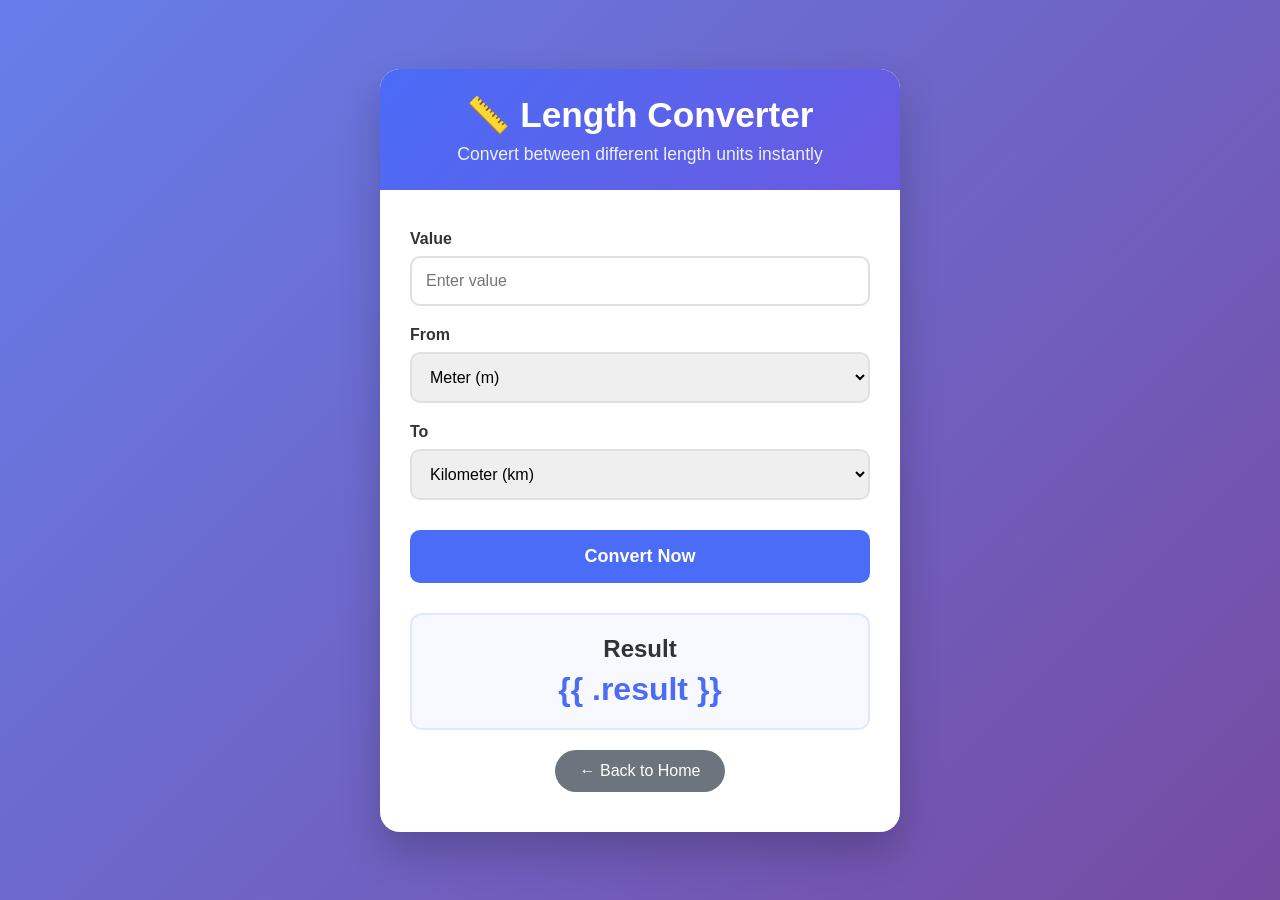
==== static/length.html @ 328681cc "weight and length done" ====
<!DOCTYPE html>
<html lang="en">
<head>
    <meta charset="UTF-8">
    <meta name="viewport" content="width=device-width, initial-scale=1.0">
    <title>Length Converter</title>
    <style>
        * {
            margin: 0;
            padding: 0;
            box-sizing: border-box;
        }

        body {
            font-family: 'Segoe UI', Tahoma, Geneva, Verdana, sans-serif;
            background: linear-gradient(135deg, #667eea 0%, #764ba2 100%);
            min-height: 100vh;
            display: flex;
            align-items: center;
            justify-content: center;
        }

        .container {
            background: white;
            width: 100%;
            max-width: 520px;
            margin: 20px;
            border-radius: 20px;
            box-shadow: 0 20px 40px rgba(0, 0, 0, 0.2);
            overflow: hidden;
        }

        .header {
            background: linear-gradient(135deg, #4a6cf7, #6b5ae0);
            color: white;
            padding: 25px;
            text-align: center;
        }

        .header h1 {
            font-size: 2.2rem;
            margin-bottom: 8px;
        }

        .header p {
            opacity: 0.9;
            font-size: 1.1rem;
        }

        .form-container {
            padding: 40px 30px;
        }

        label {
            display: block;
            margin-bottom: 8px;
            font-weight: 600;
            color: #333;
        }

        input, select {
            width: 100%;
            padding: 14px;
            margin-bottom: 20px;
            border: 2px solid #e0e0e0;
            border-radius: 10px;
            font-size: 16px;
            transition: 0.3s;
        }

        input:focus, select:focus {
            border-color: #667eea;
            outline: none;
            box-shadow: 0 0 0 3px rgba(102, 126, 234, 0.1);
        }

        button {
            width: 100%;
            padding: 16px;
            background: #4a6cf7;
            color: white;
            border: none;
            border-radius: 10px;
            font-size: 18px;
            font-weight: 600;
            cursor: pointer;
            transition: 0.3s;
            margin-top: 10px;
        }

        button:hover {
            background: #3b5ad1;
            transform: translateY(-2px);
        }

        .result {
            margin-top: 30px;
            padding: 20px;
            background: #f8f9ff;
            border-radius: 12px;
            border: 2px solid #e0e7ff;
            min-height: 80px;
            text-align: center;
        }

        .result h2 {
            color: #333;
            margin-bottom: 8px;
        }

        .result-value {
            font-size: 2rem;
            font-weight: bold;
            color: #4a6cf7;
        }

        .back-btn {
            display: inline-block;
            margin-top: 20px;
            padding: 12px 25px;
            background: #6c757d;
            color: white;
            text-decoration: none;
            border-radius: 50px;
            font-weight: 500;
        }

        .back-btn:hover {
            background: #5a6268;
        }
    </style>
</head>
<body>
    <div class="container">
        <div class="header">
            <h1>📏 Length Converter</h1>
            <p>Convert between different length units instantly</p>
        </div>

        <div class="form-container">
            <form action="/length" method="POST">

                <label>Value</label>
                <input type="number" step="any" name="value" placeholder="Enter value" required>

                <label>From</label>
                <select name="from" required>
                    <option value="">-- Select Unit --</option>
                    <option value="mm">Millimeter (mm)</option>
                    <option value="cm">Centimeter (cm)</option>
                    <option value="m" selected>Meter (m)</option>
                    <option value="km">Kilometer (km)</option>
                    <option value="inch">Inch (in)</option>
                    <option value="foot">Foot (ft)</option>
                    <option value="yard">Yard (yd)</option>
                    <option value="mile">Mile (mi)</option>
                </select>

                <label>To</label>
                <select name="to" required>
                    <option value="">-- Select Unit --</option>
                    <option value="mm">Millimeter (mm)</option>
                    <option value="cm">Centimeter (cm)</option>
                    <option value="m">Meter (m)</option>
                    <option value="km" selected>Kilometer (km)</option>
                    <option value="inch">Inch (in)</option>
                    <option value="foot">Foot (ft)</option>
                    <option value="yard">Yard (yd)</option>
                    <option value="mile">Mile (mi)</option>
                </select>

                <button type="submit">Convert Now</button>
            </form>

            <!-- Result Area -->
            <div class="result">
                <h2>Result</h2>
                <div class="result-value">{{ .result }}</div>
            </div>

            <center>
                <a href="/" class="back-btn">← Back to Home</a>
            </center>
        </div>
    </div>
</body>
</html>
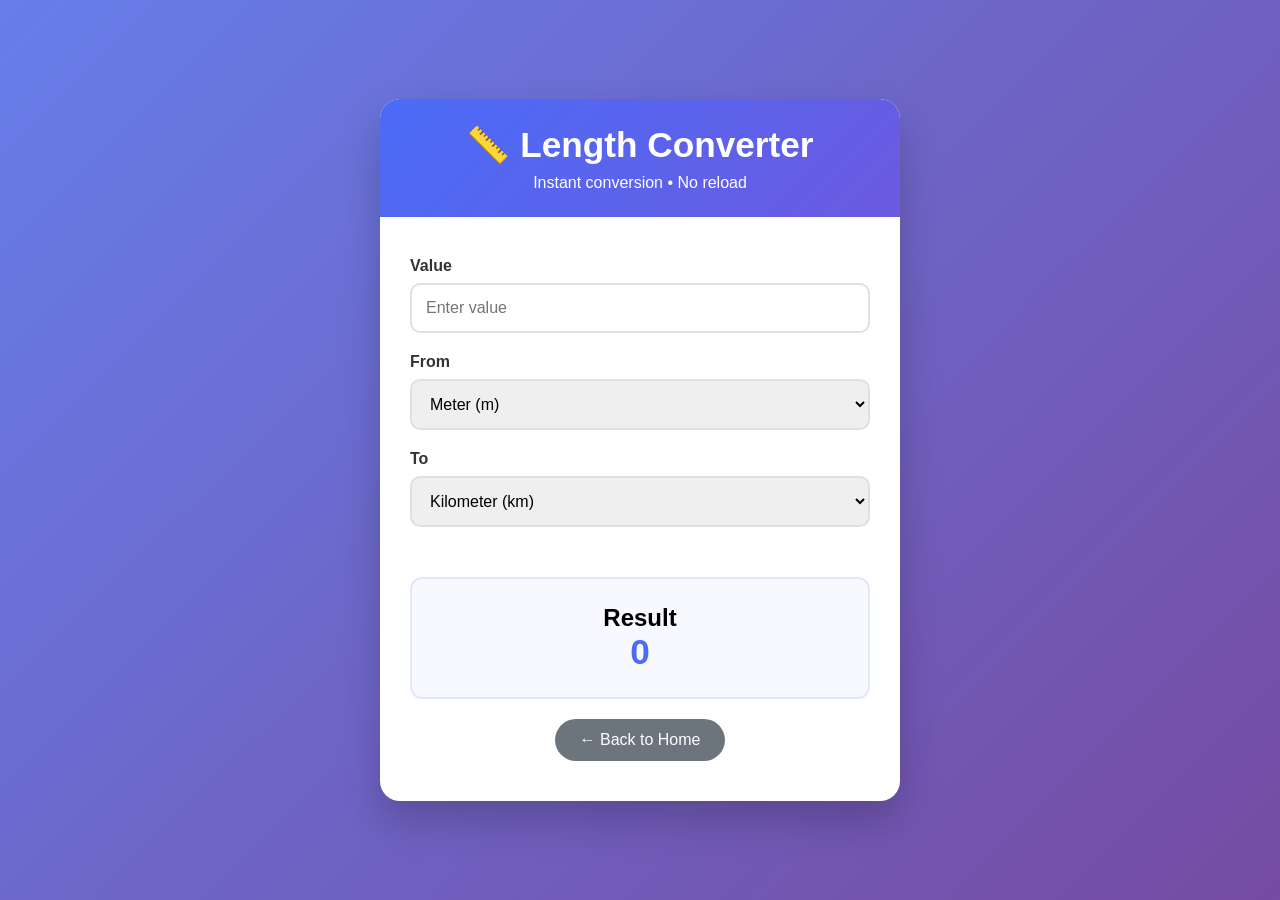
==== commit e71c20a2: "The converter login and caluclation is now done by js and golang only for the server side" ====
--- a/static/length.html
+++ b/static/length.html
@@ -5,12 +5,7 @@
     <meta name="viewport" content="width=device-width, initial-scale=1.0">
     <title>Length Converter</title>
     <style>
-        * {
-            margin: 0;
-            padding: 0;
-            box-sizing: border-box;
-        }
-
+        * { margin: 0; padding: 0; box-sizing: border-box; }
         body {
             font-family: 'Segoe UI', Tahoma, Geneva, Verdana, sans-serif;
             background: linear-gradient(135deg, #667eea 0%, #764ba2 100%);
@@ -19,45 +14,29 @@
             align-items: center;
             justify-content: center;
         }
-
         .container {
             background: white;
             width: 100%;
             max-width: 520px;
             margin: 20px;
             border-radius: 20px;
-            box-shadow: 0 20px 40px rgba(0, 0, 0, 0.2);
+            box-shadow: 0 20px 40px rgba(0,0,0,0.2);
             overflow: hidden;
         }
-
         .header {
             background: linear-gradient(135deg, #4a6cf7, #6b5ae0);
             color: white;
             padding: 25px;
             text-align: center;
         }
-
-        .header h1 {
-            font-size: 2.2rem;
-            margin-bottom: 8px;
-        }
-
-        .header p {
-            opacity: 0.9;
-            font-size: 1.1rem;
-        }
-
-        .form-container {
-            padding: 40px 30px;
-        }
-
+        .header h1 { font-size: 2.2rem; margin-bottom: 8px; }
+        .form-container { padding: 40px 30px; }
         label {
             display: block;
             margin-bottom: 8px;
             font-weight: 600;
             color: #333;
         }
-
         input, select {
             width: 100%;
             padding: 14px;
@@ -65,68 +44,33 @@
             border: 2px solid #e0e0e0;
             border-radius: 10px;
             font-size: 16px;
-            transition: 0.3s;
         }
-
         input:focus, select:focus {
             border-color: #667eea;
-            outline: none;
             box-shadow: 0 0 0 3px rgba(102, 126, 234, 0.1);
         }
-
-        button {
-            width: 100%;
-            padding: 16px;
-            background: #4a6cf7;
-            color: white;
-            border: none;
-            border-radius: 10px;
-            font-size: 18px;
-            font-weight: 600;
-            cursor: pointer;
-            transition: 0.3s;
-            margin-top: 10px;
-        }
-
-        button:hover {
-            background: #3b5ad1;
-            transform: translateY(-2px);
-        }
-
         .result {
             margin-top: 30px;
-            padding: 20px;
+            padding: 25px;
             background: #f8f9ff;
             border-radius: 12px;
             border: 2px solid #e0e7ff;
-            min-height: 80px;
             text-align: center;
+            min-height: 100px;
         }
-
-        .result h2 {
-            color: #333;
-            margin-bottom: 8px;
-        }
-
         .result-value {
-            font-size: 2rem;
+            font-size: 2.2rem;
             font-weight: bold;
             color: #4a6cf7;
         }
-
         .back-btn {
-            display: inline-block;
             margin-top: 20px;
             padding: 12px 25px;
             background: #6c757d;
             color: white;
             text-decoration: none;
             border-radius: 50px;
-            font-weight: 500;
-        }
-
-        .back-btn:hover {
-            background: #5a6268;
+            display: inline-block;
         }
     </style>
 </head>
@@ -134,48 +78,40 @@
     <div class="container">
         <div class="header">
             <h1>📏 Length Converter</h1>
-            <p>Convert between different length units instantly</p>
+            <p>Instant conversion • No reload</p>
         </div>
 
         <div class="form-container">
-            <form action="/length" method="POST">
+            <label>Value</label>
+            <input type="number" id="value" step="any" placeholder="Enter value" oninput="convert()">
 
-                <label>Value</label>
-                <input type="number" step="any" name="value" placeholder="Enter value" required>
+            <label>From</label>
+            <select id="from" onchange="convert()">
+                <option value="mm">Millimeter (mm)</option>
+                <option value="cm">Centimeter (cm)</option>
+                <option value="m" selected>Meter (m)</option>
+                <option value="km">Kilometer (km)</option>
+                <option value="inch">Inch (in)</option>
+                <option value="foot">Foot (ft)</option>
+                <option value="yard">Yard (yd)</option>
+                <option value="mile">Mile (mi)</option>
+            </select>
 
-                <label>From</label>
-                <select name="from" required>
-                    <option value="">-- Select Unit --</option>
-                    <option value="mm">Millimeter (mm)</option>
-                    <option value="cm">Centimeter (cm)</option>
-                    <option value="m" selected>Meter (m)</option>
-                    <option value="km">Kilometer (km)</option>
-                    <option value="inch">Inch (in)</option>
-                    <option value="foot">Foot (ft)</option>
-                    <option value="yard">Yard (yd)</option>
-                    <option value="mile">Mile (mi)</option>
-                </select>
+            <label>To</label>
+            <select id="to" onchange="convert()">
+                <option value="mm">Millimeter (mm)</option>
+                <option value="cm">Centimeter (cm)</option>
+                <option value="m">Meter (m)</option>
+                <option value="km" selected>Kilometer (km)</option>
+                <option value="inch">Inch (in)</option>
+                <option value="foot">Foot (ft)</option>
+                <option value="yard">Yard (yd)</option>
+                <option value="mile">Mile (mi)</option>
+            </select>
 
-                <label>To</label>
-                <select name="to" required>
-                    <option value="">-- Select Unit --</option>
-                    <option value="mm">Millimeter (mm)</option>
-                    <option value="cm">Centimeter (cm)</option>
-                    <option value="m">Meter (m)</option>
-                    <option value="km" selected>Kilometer (km)</option>
-                    <option value="inch">Inch (in)</option>
-                    <option value="foot">Foot (ft)</option>
-                    <option value="yard">Yard (yd)</option>
-                    <option value="mile">Mile (mi)</option>
-                </select>
-
-                <button type="submit">Convert Now</button>
-            </form>
-
-            <!-- Result Area -->
-            <div class="result">
+            <div class="result" id="result">
                 <h2>Result</h2>
-                <div class="result-value">{{ .result }}</div>
+                <div class="result-value" id="result-value">0</div>
             </div>
 
             <center>
@@ -183,5 +119,46 @@
             </center>
         </div>
     </div>
+
+    <script>
+        function convert() {
+            const value = parseFloat(document.getElementById('value').value);
+            const from = document.getElementById('from').value;
+            const to = document.getElementById('to').value;
+
+            if (!value || isNaN(value)) {
+                document.getElementById('result-value').textContent = "0";
+                return;
+            }
+
+            // Convert to meter first
+            let meters = value;
+            switch(from) {
+                case "mm": meters = value / 1000; break;
+                case "cm": meters = value / 100; break;
+                case "m": meters = value; break;
+                case "km": meters = value * 1000; break;
+                case "inch": meters = value * 0.0254; break;
+                case "foot": meters = value * 0.3048; break;
+                case "yard": meters = value * 0.9144; break;
+                case "mile": meters = value * 1609.34; break;
+            }
+
+            // Convert meter to target unit
+            let result = meters;
+            switch(to) {
+                case "mm": result = meters * 1000; break;
+                case "cm": result = meters * 100; break;
+                case "m": result = meters; break;
+                case "km": result = meters / 1000; break;
+                case "inch": result = meters / 0.0254; break;
+                case "foot": result = meters / 0.3048; break;
+                case "yard": result = meters / 0.9144; break;
+                case "mile": result = meters / 1609.34; break;
+            }
+
+            document.getElementById('result-value').textContent = result.toFixed(4);
+        }
+    </script>
 </body>
 </html>
